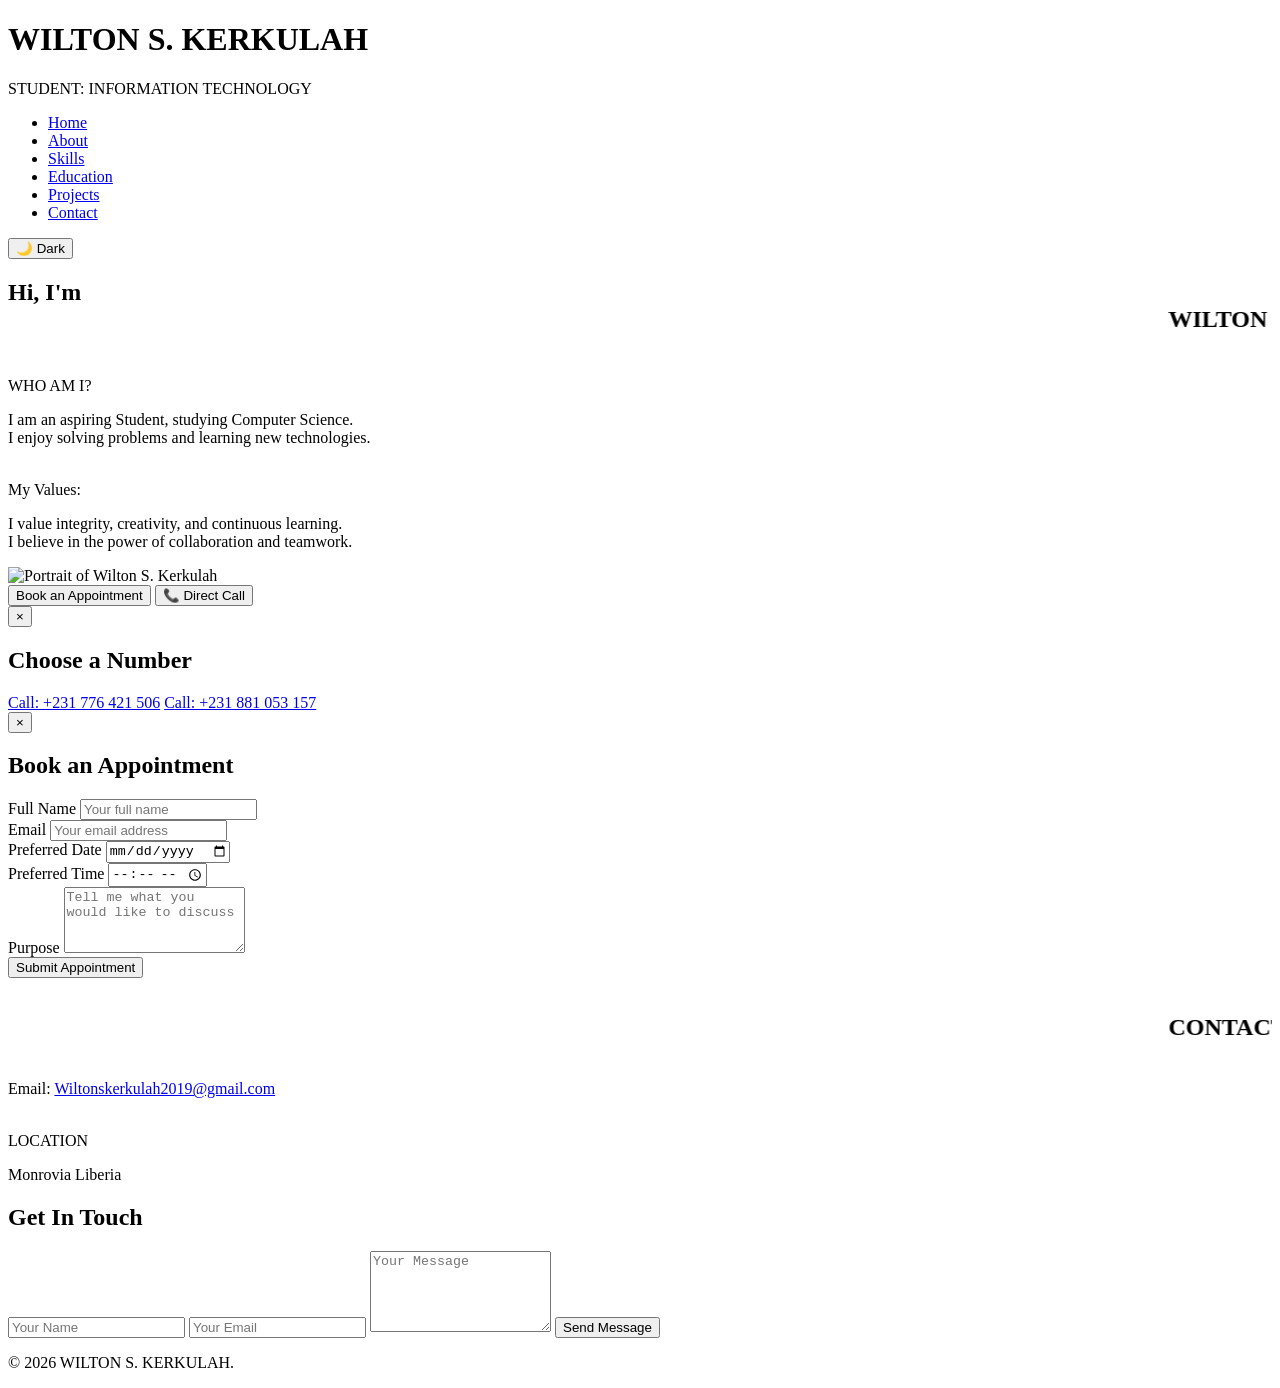
==== index.html @ 55c4f8da "Add files via upload" ====
<!DOCTYPE html>
<html lang="en" data-theme="light">
<head>
    <meta charset="UTF-8">
    <meta name="viewport" content="width=device-width, initial-scale=1.0">
    <title>My Profolio</title>
    <link rel="stylesheet" href="css/two.css">
</head>
<body>

    <!-- Navigation Bar -->
    <header class="navbar">
        <div id="HOME" class="site-identity">
            <h1>WILTON S. KERKULAH</h1>
            <p>STUDENT: INFORMATION TECHNOLOGY</p>
        </div>
        <nav aria-label="Main navigation">
            <ul class="nav-links">
                <li><a href="index.html">Home</a></li>
                <li><a href="about.html">About</a></li>
                <li><a href="skills.html">Skills</a></li>
                <li><a href="education.html">Education</a></li>
                <li><a href="projects.html">Projects</a></li>
                <li><a href="contact.html">Contact</a></li>
            </ul>
        </nav>
        <button id="theme-toggle" class="btn-toggle">🌙 Mode</button>
    </header>

    <!-- Hero / About Section -->
    <section id="about" class="hero-section">
        <div class="hero-content">
            <h1>Hi, I'm <span class="highlight"><MARQUEE>WILTON</MARQUEE></span></h1>
            <br> WHO AM I?<BR>
            <p> I am an aspiring Student, studying Computer Science. <br> I enjoy solving problems and learning new technologies.<br></p>
            <br> My Values:<BR>
            <p> I value integrity, creativity, and continuous learning. <br> I believe in the power of collaboration and teamwork.<br></p>
        </div>
        <img src="images/wil.jpg" alt="Portrait of Wilton S. Kerkulah" class="hero-image">
    </section>
    <!-- Booking Section -->
    <section id="booking" class="booking-section">
        <div class="booking-actions">
            <button id="open-booking-modal" class="btn-primary booking-trigger" type="button">Book an Appointment</button>
            <button id="open-call-modal" class="btn-primary booking-trigger" type="button">📞 Direct Call</button>
        </div>

        <div id="call-modal" class="call-modal" aria-hidden="true">
            <div class="call-modal-content" role="dialog" aria-modal="true" aria-labelledby="call-title">
                <button type="button" class="close-call-modal" aria-label="Close direct call options">×</button>
                <h2 id="call-title">Choose a Number</h2>
                <a href="tel:+231776421506" class="call-link">Call: +231 776 421 506</a>
                <a href="tel:+231881053157" class="call-link">Call: +231 881 053 157</a>
            </div>
        </div>

        <div id="booking-modal" class="booking-modal" aria-hidden="true">
            <div class="booking-modal-content" role="dialog" aria-modal="true" aria-labelledby="booking-title">
                <button type="button" class="close-modal" aria-label="Close booking form">×</button>
                <h2 id="booking-title">Book an Appointment</h2>
                <form id="booking-form" class="booking-form">
                    <div class="form-row">
                        <label for="booking-name">Full Name</label>
                        <input type="text" id="booking-name" name="booking-name" placeholder="Your full name" required>
                    </div>
                    <div class="form-row">
                        <label for="booking-email">Email</label>
                        <input type="email" id="booking-email" name="booking-email" placeholder="Your email address" required>
                    </div>
                    <div class="form-row">
                        <label for="booking-date">Preferred Date</label>
                        <input type="date" id="booking-date" name="booking-date" required>
                    </div>
                    <div class="form-row">
                        <label for="booking-time">Preferred Time</label>
                        <input type="time" id="booking-time" name="booking-time" required>
                    </div>
                    <div class="form-row">
                        <label for="booking-purpose">Purpose</label>
                        <textarea id="booking-purpose" name="booking-purpose" rows="4" placeholder="Tell me what you would like to discuss" required></textarea>
                    </div>
                    <button type="submit" class="btn-primary">Submit Appointment</button>
                    <p id="booking-feedback" class="feedback-msg"></p>
                </form>
            </div>
        </div>
    </section>

    <!-- Contact Section -->
    <section id="contact" class="contact-section">
        <marquee><h1>CONTACT ME @: </h1></marquee>
        <p>Email: <a href="mailto:Wiltonskerkulah2019@gmail.com" class="email-link">Wiltonskerkulah2019@gmail.com</a></p>
        <BR>LOCATION<P>Monrovia Liberia</P>
        <h2>Get In Touch</h2>
        <form id="contact-form">
            <input type="text" id="name" placeholder="Your Name" required>
            <input type="email" id="email" placeholder="Your Email" required>
            <textarea id="message" rows="5" placeholder="Your Message" required></textarea>
            <button type="submit" class="btn-primary">Send Message</button>
            <p id="form-feedback" class="feedback-msg"></p>
        </form>
    </section>

    <!-- Footer -->
    <footer>
        <p>&copy; 2026 WILTON S. KERKULAH.</p>
    </footer>

    <script src="two.js"></script>
</body>
</html>
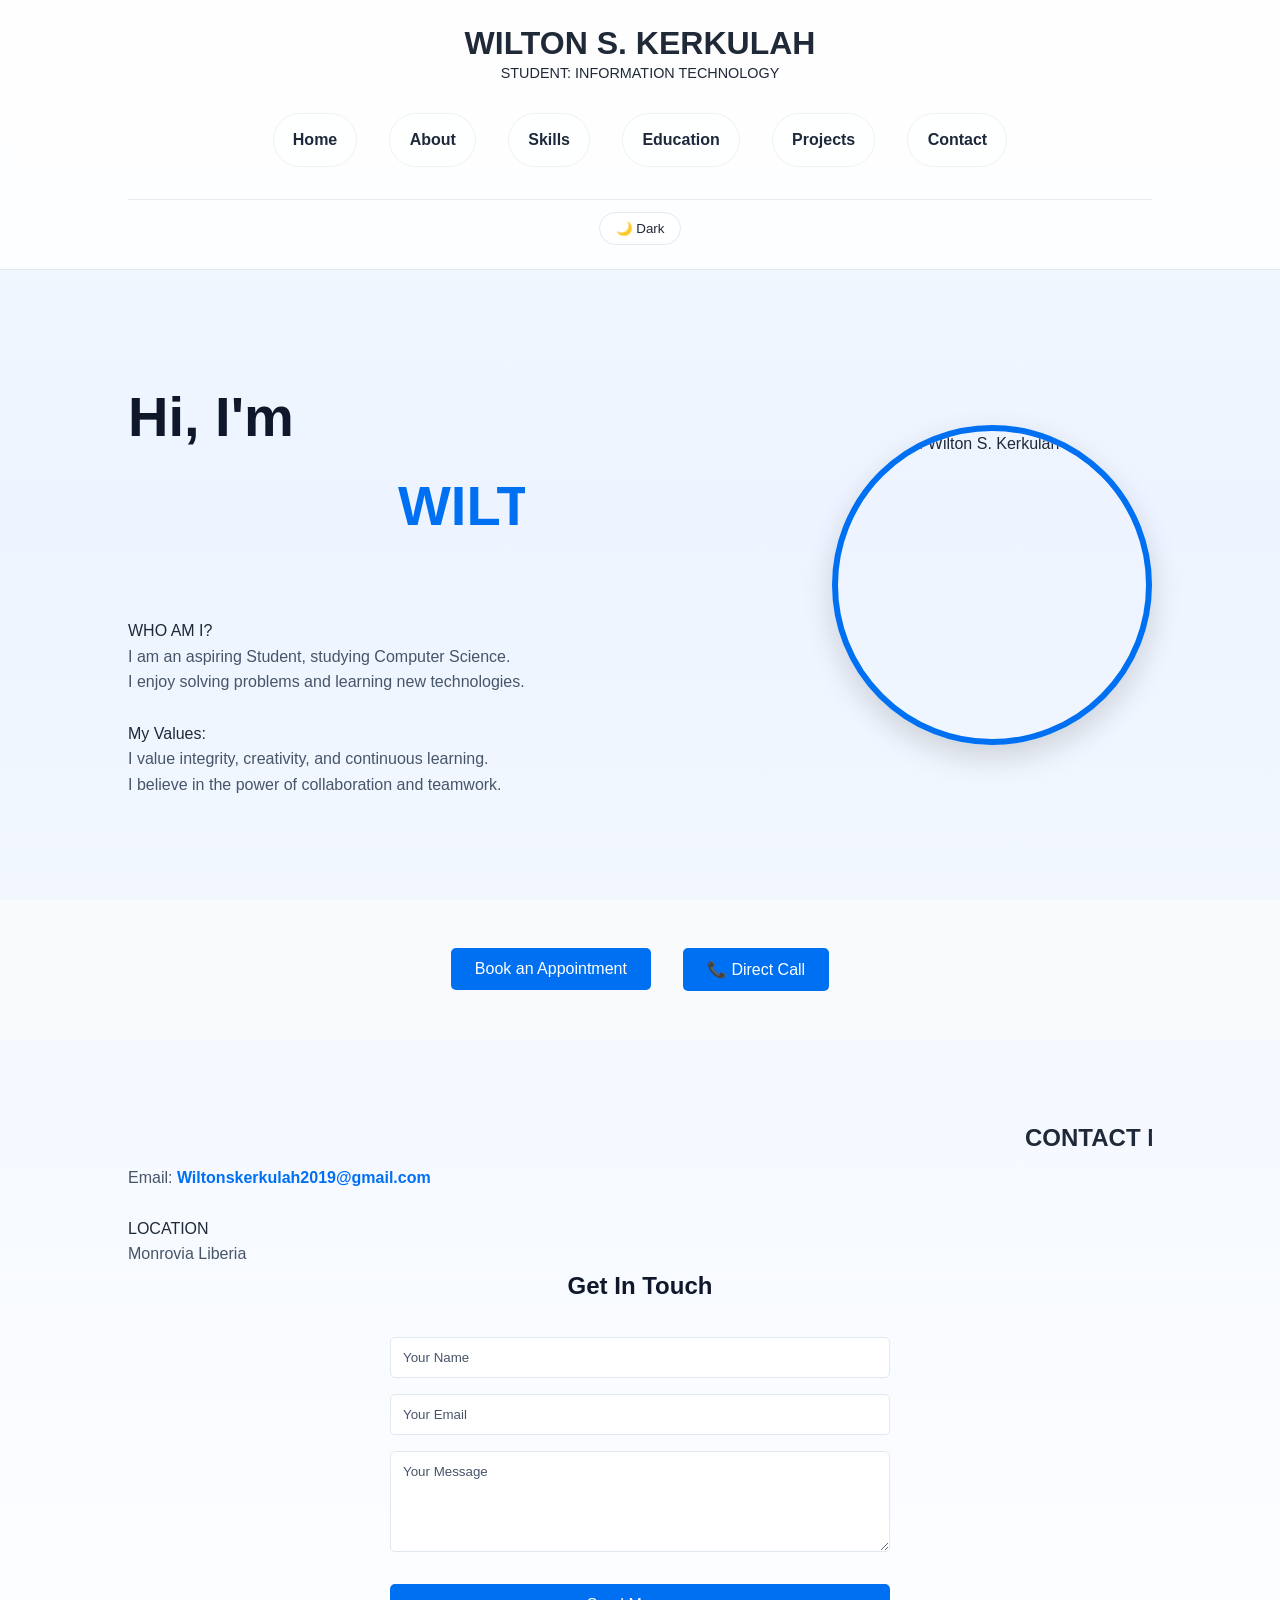
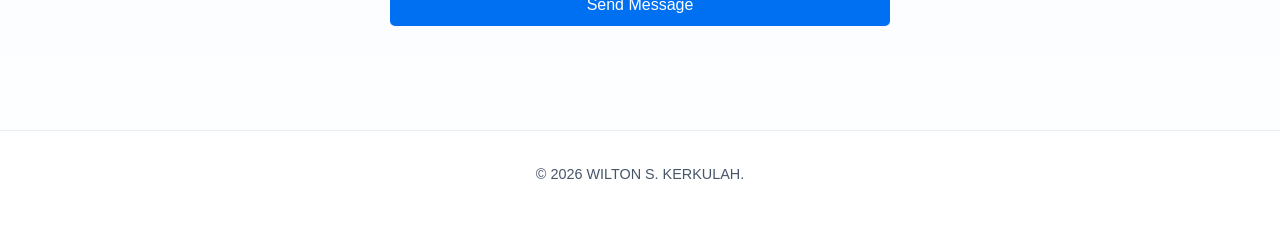
==== commit a1acf3e2: "Update index.html" ====
--- a/index.html
+++ b/index.html
@@ -5,7 +5,7 @@
     <meta charset="UTF-8">
     <meta name="viewport" content="width=device-width, initial-scale=1.0">
     <title>My Profolio</title>
-    <link rel="stylesheet" href="css/two.css">
+    <link rel="stylesheet" href="two.css">
 </head>
 <body>
 
@@ -112,4 +112,4 @@
 </html>
 
 
-    +    
--- a/two.css
+++ b/two.css
@@ -0,0 +1,813 @@
+
+:root[data-theme="light"] {
+    --bg-color: #ffffff;
+    --text-color: #1f2937;
+    --heading-color: #0f172a;
+    --muted-text: #475569;
+    --section-bg: #f8fafc;
+    --primary-color: #0070f3;
+    --card-bg: #ffffff;
+    --border-color: #e2e8f0;
+    --surface-soft: rgba(255, 255, 255, 0.85);
+    --shadow-color: rgba(15, 23, 42, 0.08);
+    --hero-gradient: linear-gradient(180deg, #f5f9ff 0%, #edf4ff 28%, #ffffff 100%);
+}
+
+:root[data-theme="dark"] {
+    --bg-color: #121a24;
+    --text-color: #e5eefb;
+    --heading-color: #f8fafc;
+    --muted-text: #cbd5e1;
+    --section-bg: #1a2533;
+    --primary-color: #67a8ff;
+    --card-bg: #1f2b38;
+    --border-color: #2d3b4d;
+    --surface-soft: rgba(15, 23, 42, 0.8);
+    --shadow-color: rgba(0, 0, 0, 0.28);
+    --hero-gradient: linear-gradient(180deg, #0d1723 0%, #111b2a 28%, #121a24 100%);
+}
+
+* {
+    margin: 0;
+    padding: 0;
+    box-sizing: border-box;
+    font-family: 'Segoe UI', Tahoma, Geneva, Verdana, sans-serif;
+    scroll-behavior: smooth;
+}
+
+body {
+    background: var(--hero-gradient);
+    color: var(--text-color);
+    transition: background-color 0.3s ease, color 0.3s ease;
+    line-height: 1.6;
+}
+
+.navbar {
+    display: flex;
+    justify-content: center;
+    align-items: center;
+    flex-wrap: wrap;
+    gap: 0.75rem 2rem;
+    padding: 1.5rem 10%;
+    position: sticky;
+    top: 0;
+    background: var(--surface-soft);
+    backdrop-filter: blur(10px);
+    border-bottom: 1px solid var(--border-color);
+    z-index: 100;
+}
+
+.site-identity {
+    flex: 1 0 100%;
+    text-align: center;
+}
+
+.site-identity h1 {
+    font-size: clamp(1.4rem, 3vw, 2rem);
+    line-height: 1.2;
+}
+
+.site-identity p {
+    font-size: 0.9rem;
+}
+
+.navbar nav {
+    width: 100%;
+}
+
+.nav-links {
+    display: flex;
+    flex-wrap: wrap;
+    justify-content: center;
+    list-style: none;
+    gap: 0.75rem 2rem;
+}
+
+.nav-links a {
+    text-decoration: none;
+    color: var(--text-color);
+    font-weight: 600;
+    position: relative;
+    transition: color 0.2s ease;
+}
+
+.nav-links a::after {
+    content: "";
+    position: absolute;
+    left: 0;
+    bottom: -0.35rem;
+    width: 100%;
+    height: 2px;
+    background: var(--primary-color);
+    transform: scaleX(0);
+    transform-origin: center;
+    transition: transform 0.2s ease;
+}
+
+.nav-links a:hover::after,
+.nav-links a:hover,
+.highlight {
+    color: var(--primary-color);
+}
+
+.nav-links a:hover::after {
+    transform: scaleX(1);
+}
+
+.btn-primary {
+    display: inline-block;
+    background-color: var(--primary-color);
+    color: white;
+    padding: 0.75rem 1.5rem;
+    border-radius: 5px;
+    text-decoration: none;
+    border: none;
+    cursor: pointer;
+    font-size: 1rem;
+    margin-top: 1rem;
+}
+
+.btn-toggle {
+    background: var(--card-bg);
+    border: 1px solid var(--border-color);
+    color: var(--text-color);
+    padding: 0.5rem 1rem;
+    cursor: pointer;
+    border-radius: 20px;
+    transition: background-color 0.2s ease, border-color 0.2s ease, color 0.2s ease;
+}
+
+
+section {
+    padding: 5rem 10%;
+}
+
+.hero-section {
+    min-height: 70vh;
+    display: flex;
+    align-items: center;
+    justify-content: space-between;
+    gap: 3rem;
+}
+
+.hero-image {
+    width: min(32vw, 320px);
+    aspect-ratio: 1;
+    object-fit: cover;
+    border-radius: 50%;
+    border: 6px solid var(--primary-color);
+    box-shadow: 0 12px 30px rgba(0, 0, 0, 0.15);
+}
+
+.hero-content h1 {
+    font-size: 3.5rem;
+    margin-bottom: 1rem;
+    color: var(--heading-color);
+}
+
+.hero-content p,
+.education-description,
+.project-card p,
+.contact-section p,
+.contact-section label {
+    color: var(--muted-text);
+}
+
+.skill-section {
+    background-color: var(--section-bg);
+}
+
+.skill-section h2 {
+    margin-bottom: 2rem;
+    text-align: center;
+    color: var(--heading-color);
+}
+
+.skill-grid {
+    display: grid;
+    grid-template-columns: repeat(auto-fit, minmax(220px, 1fr));
+    gap: 1rem;
+}
+
+.skill-card {
+    background-color: var(--card-bg);
+    border: 1px solid var(--border-color);
+    border-radius: 8px;
+    padding: 1.25rem;
+    text-align: left;
+    box-shadow: 0 8px 18px var(--shadow-color);
+}
+
+.skill-heading {
+    display: flex;
+    justify-content: space-between;
+    align-items: center;
+    gap: 1rem;
+    margin-bottom: 1rem;
+}
+
+.skill-heading span {
+    color: var(--primary-color);
+    font-size: 0.8rem;
+    font-weight: 600;
+    white-space: nowrap;
+}
+
+.skill-bar {
+    height: 8px;
+    overflow: hidden;
+    background-color: var(--border-color);
+    border-radius: 4px;
+}
+
+.skill-bar span {
+    display: block;
+    height: 100%;
+    background-color: var(--primary-color);
+    border-radius: inherit;
+}
+
+.education-section {
+    background-color: var(--bg-color);
+}
+
+.section-heading {
+    max-width: 650px;
+    margin-bottom: 2rem;
+}
+
+.section-heading h2 {
+    font-size: 2rem;
+    color: var(--heading-color);
+}
+
+.section-label {
+    color: var(--primary-color);
+    font-size: 0.8rem;
+    font-weight: 700;
+    letter-spacing: 0.08em;
+    text-transform: uppercase;
+    margin-bottom: 0.5rem;
+}
+
+.education-timeline {
+    border-left: 2px solid var(--primary-color);
+    padding-left: 2rem;
+}
+
+.education-card {
+    position: relative;
+    max-width: 760px;
+    background-color: var(--card-bg);
+    border: 1px solid var(--border-color);
+    border-radius: 8px;
+    padding: 2rem;
+    box-shadow: 0 8px 18px var(--shadow-color);
+}
+
+.education-marker {
+    position: absolute;
+    width: 14px;
+    height: 14px;
+    top: 2rem;
+    left: -2.55rem;
+    background-color: var(--primary-color);
+    border: 3px solid var(--bg-color);
+    border-radius: 50%;
+}
+
+.education-status {
+    color: var(--primary-color);
+    font-size: 0.85rem;
+    font-weight: 700;
+    margin-bottom: 0.5rem;
+}
+
+.education-content h3 {
+    font-size: 1.5rem;
+    margin-bottom: 0.75rem;
+    color: var(--heading-color);
+}
+
+.education-description {
+    max-width: 620px;
+    color: var(--muted-text);
+}
+
+.education-topics {
+    display: flex;
+    flex-wrap: wrap;
+    gap: 0.6rem;
+    margin-top: 1.25rem;
+}
+
+.education-topics span {
+    background-color: var(--border-color);
+    border-radius: 4px;
+    font-size: 0.8rem;
+    padding: 0.35rem 0.65rem;
+}
+
+.projects-section h2, .contact-section h2 {
+    margin-bottom: 2rem;
+    text-align: center;
+    color: var(--heading-color);
+}
+
+.call-card {
+    width: min(100%, 320px);
+    margin: 0;
+    padding: 1.25rem 1.5rem;
+    border: 1px solid var(--border-color);
+    border-radius: 16px;
+    background: linear-gradient(135deg, var(--card-bg), rgba(96, 165, 250, 0.08));
+    box-shadow: 0 12px 24px var(--shadow-color);
+    text-align: center;
+}
+
+.call-card h3 {
+    margin-bottom: 0.8rem;
+    font-size: 1.2rem;
+    color: var(--heading-color);
+}
+
+.call-modal {
+    position: fixed;
+    inset: 0;
+    display: none;
+    align-items: center;
+    justify-content: center;
+    padding: 1rem;
+    background: rgba(15, 23, 42, 0.35);
+    backdrop-filter: blur(2px);
+    z-index: 1200;
+}
+
+.call-modal.open {
+    display: flex;
+}
+
+.call-modal-content {
+    position: relative;
+    width: min(90vw, 360px);
+    padding: 2rem 1.5rem 1.5rem;
+    border: 1px solid var(--border-color);
+    border-radius: 16px;
+    background: var(--card-bg);
+    box-shadow: 0 24px 50px var(--shadow-color);
+    text-align: center;
+}
+
+.call-modal-content h2 {
+    margin-bottom: 1rem;
+    color: var(--heading-color);
+}
+
+.close-call-modal {
+    position: absolute;
+    top: 0.65rem;
+    right: 0.7rem;
+    width: 2rem;
+    height: 2rem;
+    border: 0;
+    border-radius: 50%;
+    background: var(--border-color);
+    color: var(--text-color);
+    font-size: 1.4rem;
+    cursor: pointer;
+}
+
+.call-link {
+    display: block;
+    color: var(--primary-color);
+    text-decoration: none;
+    font-weight: 700;
+    margin: 0.45rem 0;
+}
+
+.call-link:hover {
+    text-decoration: underline;
+}
+
+.email-link {
+    color: var(--primary-color);
+    font-weight: 700;
+    text-decoration: none;
+}
+
+.email-link:hover {
+    text-decoration: underline;
+}
+
+/* --- Grid & Project Cards --- */
+.projects-grid {
+    display: grid;
+    grid-template-columns: repeat(auto-fit, minmax(280px, 1fr));
+    gap: 2rem;
+}
+
+.project-card {
+    background-color: var(--card-bg);
+    padding: 2rem;
+    border-radius: 8px;
+    border: 1px solid var(--border-color);
+    box-shadow: 0 8px 18px var(--shadow-color);
+}
+
+.project-card h3 {
+    margin-bottom: 0.5rem;
+}
+
+.tech-tag {
+    display: inline-block;
+    background-color: var(--border-color);
+    font-size: 0.8rem;
+    padding: 0.2rem 0.5rem;
+    border-radius: 4px;
+    margin-top: 1rem;
+    margin-right: 0.5rem;
+}
+
+#contact-form {
+    max-width: 500px;
+    margin: 0 auto;
+    display: flex;
+    flex-direction: column;
+    gap: 1rem;
+}
+
+#contact-form input, #contact-form textarea {
+    width: 100%;
+    padding: 0.75rem;
+    border: 1px solid var(--border-color);
+    border-radius: 5px;
+    background-color: var(--card-bg);
+    color: var(--text-color);
+}
+
+#contact-form input::placeholder,
+#contact-form textarea::placeholder {
+    color: var(--muted-text);
+}
+
+.feedback-msg {
+    text-align: center;
+    font-weight: bold;
+    margin-top: 0.5rem;
+}
+
+.booking-section {
+    background-color: var(--section-bg);
+    text-align: center;
+    padding-top: 3rem;
+    padding-bottom: 3rem;
+}
+
+.booking-actions {
+    display: flex;
+    align-items: center;
+    justify-content: center;
+    gap: 2rem;
+}
+
+.booking-trigger {
+    display: inline-block;
+    margin: 0;
+}
+
+.booking-modal {
+    position: fixed;
+    inset: 0;
+    display: none;
+    align-items: center;
+    justify-content: center;
+    background: rgba(15, 23, 42, 0.3);
+    padding: 1rem;
+    z-index: 1200;
+    backdrop-filter: blur(1.5px);
+    pointer-events: auto;
+}
+
+.booking-modal.open {
+    display: flex;
+}
+
+.booking-modal-content {
+    position: relative;
+    width: min(88vw, 500px);
+    background: linear-gradient(135deg, rgba(20, 31, 54, 0.97), rgba(30, 41, 59, 0.97));
+    border: 1px solid rgba(148, 163, 184, 0.2);
+    border-radius: 22px;
+    padding: 1.5rem 1.2rem 1.1rem;
+    box-shadow: 0 24px 50px rgba(15, 23, 42, 0.35);
+    overflow: hidden;
+    margin: auto;
+    isolation: isolate;
+}
+
+.booking-modal-content::before {
+    content: "";
+    position: absolute;
+    inset: 0 auto auto 0;
+    width: 100%;
+    height: 5px;
+    background: linear-gradient(90deg, #60a5fa, #7c3aed, #34d399);
+}
+
+.close-modal {
+    position: absolute;
+    top: 0.75rem;
+    right: 0.8rem;
+    width: 2rem;
+    height: 2rem;
+    border: none;
+    border-radius: 50%;
+    background: rgba(255, 255, 255, 0.1);
+    color: #ffffff;
+    font-size: 1.6rem;
+    cursor: pointer;
+    line-height: 1;
+    transition: transform 0.2s ease, background 0.2s ease;
+}
+
+.close-modal:hover {
+    transform: rotate(90deg);
+    background: rgba(255, 255, 255, 0.16);
+}
+
+.booking-modal-content h2 {
+    text-align: center;
+    margin-bottom: 1.2rem;
+    font-size: clamp(1.8rem, 3vw, 2.2rem);
+    letter-spacing: -0.04em;
+    color: #f8fafc;
+}
+
+.booking-form {
+    max-width: 500px;
+    max-height: calc(100vh - 9rem);
+    max-height: calc(100dvh - 9rem);
+    margin: 0 auto;
+    display: grid;
+    gap: 0.8rem;
+    text-align: left;
+    position: relative;
+    z-index: 1;
+    overflow-y: auto;
+    overscroll-behavior: contain;
+}
+
+.form-row {
+    display: flex;
+    flex-direction: column;
+    gap: 0.35rem;
+}
+
+.form-row label {
+    color: #dfe7f5;
+    font-weight: 700;
+    font-size: 0.72rem;
+    letter-spacing: 0.08em;
+    text-transform: uppercase;
+}
+
+.booking-form input,
+.booking-form textarea {
+    width: 100%;
+    padding: 0.8rem 0.9rem;
+    border: 1px solid rgba(148, 163, 184, 0.24);
+    border-radius: 12px;
+    background: rgba(255, 255, 255, 0.08);
+    color: #f8fafc;
+    font-size: 0.96rem;
+    transition: border-color 0.2s ease, box-shadow 0.2s ease, background 0.2s ease;
+}
+
+.booking-form input:focus,
+.booking-form textarea:focus {
+    outline: none;
+    border-color: rgba(96, 165, 250, 0.8);
+    box-shadow: 0 0 0 4px rgba(96, 165, 250, 0.12);
+    background: rgba(255, 255, 255, 0.1);
+}
+
+.booking-form input::placeholder,
+.booking-form textarea::placeholder {
+    color: rgba(226, 232, 240, 0.8);
+}
+
+.booking-form .btn-primary {
+    margin-top: 0.35rem;
+    border-radius: 12px;
+    font-weight: 700;
+    letter-spacing: 0.04em;
+    background: linear-gradient(135deg, #60a5fa, #8b5cf6);
+    box-shadow: 0 18px 28px rgba(96, 165, 250, 0.18);
+    border: none;
+}
+
+.page-header {
+    padding: 5rem 10% 2rem;
+    text-align: center;
+    background: radial-gradient(circle at top, rgba(50, 145, 255, 0.12), rgba(255, 255, 255, 0) 55%);
+}
+
+.page-header h1 {
+    font-size: clamp(2.4rem, 5vw, 4rem);
+    font-weight: 800;
+    letter-spacing: -0.04em;
+    margin-bottom: 0.5rem;
+    color: var(--heading-color);
+}
+
+.page-header p {
+    font-size: 1.08rem;
+    color: var(--muted-text);
+    font-weight: 500;
+}
+
+nav[aria-label="Main navigation"] {
+    display: flex;
+    justify-content: center;
+    flex-wrap: wrap;
+    gap: 0.8rem;
+    padding: 1rem 10% 2rem;
+    border-bottom: 1px solid rgba(148, 163, 184, 0.2);
+}
+
+nav[aria-label="Main navigation"] a {
+    display: inline-flex;
+    align-items: center;
+    justify-content: center;
+    text-decoration: none;
+    padding: 0.8rem 1.2rem;
+    border-radius: 999px;
+    color: #1e293b;
+    font-weight: 700;
+    transition: all 0.2s ease;
+    background: rgba(255, 255, 255, 0.5);
+    border: 1px solid rgba(148, 163, 184, 0.15);
+}
+
+nav[aria-label="Main navigation"] a:hover,
+nav[aria-label="Main navigation"] a.active {
+    background: linear-gradient(135deg, var(--primary-color), #4f86ff);
+    color: #ffffff;
+    box-shadow: 0 10px 24px rgba(37, 99, 235, 0.25);
+    transform: translateY(-1px);
+}
+
+.single-page {
+    max-width: 1100px;
+    margin: 0 auto;
+    padding: 4rem 10% 5rem;
+}
+
+.single-page section {
+    padding: 0;
+    margin-bottom: 2rem;
+}
+
+.profile-layout {
+    display: grid;
+    grid-template-columns: minmax(220px, 300px) 1fr;
+    align-items: center;
+    gap: 2.25rem;
+    background: linear-gradient(135deg, rgba(255,255,255,0.96), rgba(240,247,255,0.9));
+    border: 1px solid rgba(148, 163, 184, 0.2);
+    border-radius: 28px;
+    padding: 2rem;
+    box-shadow: 0 20px 40px rgba(15, 23, 42, 0.08);
+}
+
+.about-photo {
+    width: 100%;
+    max-width: 260px;
+    height: 260px;
+    object-fit: cover;
+    border-radius: 26px;
+    border: 4px solid #dbeafe;
+    box-shadow: 0 20px 35px rgba(37, 99, 235, 0.18);
+    justify-self: center;
+}
+
+.profile-layout h2,
+.single-page h2 {
+    font-size: clamp(1.9rem, 2vw, 2.5rem);
+    margin-bottom: 1rem;
+    color: #0f172a;
+}
+
+.profile-layout p,
+.single-page p {
+    margin-bottom: 1rem;
+    font-size: 1.04rem;
+    color: #334155;
+}
+
+.standard-list {
+    list-style: none;
+    display: grid;
+    gap: 0.9rem;
+    margin-top: 1rem;
+}
+
+.standard-list li {
+    background: linear-gradient(90deg, #ffffff 0%, #f8fbff 100%);
+    border: 1px solid rgba(148, 163, 184, 0.18);
+    border-left: 5px solid var(--primary-color);
+    border-radius: 16px;
+    padding: 1rem 1.1rem;
+    box-shadow: 0 8px 18px rgba(15, 23, 42, 0.04);
+    font-weight: 600;
+    color: #1e293b;
+}
+
+footer {
+    text-align: center;
+    padding: 2rem 1rem 2.5rem;
+    border-top: 1px solid rgba(148, 163, 184, 0.2);
+    font-size: 0.9rem;
+    color: #475569;
+    background: rgba(255,255,255,0.3);
+}
+
+@media (max-width: 700px) {
+    .booking-actions {
+        flex-direction: column;
+        gap: 1rem;
+    }
+
+    .call-card {
+        width: min(100%, 320px);
+    }
+
+    .page-header {
+        padding-top: 4rem;
+    }
+
+    .profile-layout {
+        grid-template-columns: 1fr;
+        text-align: center;
+        padding: 1.5rem;
+    }
+
+    .about-photo {
+        width: min(70vw, 240px);
+        height: min(70vw, 240px);
+    }
+}
+
+@media (max-width: 700px) {
+    .hero-section {
+        flex-direction: column-reverse;
+        justify-content: center;
+        text-align: center;
+    }
+
+    .hero-image {
+        width: min(65vw, 260px);
+    }
+
+    .education-timeline {
+        padding-left: 1.25rem;
+    }
+
+    .education-card {
+        padding: 1.25rem;
+    }
+
+    .education-marker {
+        left: -1.8rem;
+    }
+
+    .navbar {
+        flex-wrap: wrap;
+        justify-content: center;
+        gap: 1rem;
+        padding: 1rem 5%;
+    }
+
+    #HOME {
+        flex: 1 0 100%;
+        text-align: center;
+    }
+
+    .navbar nav {
+        flex: 1 0 100%;
+    }
+
+    .nav-links {
+        flex-wrap: wrap;
+        justify-content: center;
+        gap: 0.75rem 1rem;
+    }
+
+    .navbar .btn-toggle {
+        margin: 0;
+    }
+
+    .hero-content h1 {
+        font-size: 2.25rem;
+    }
+}
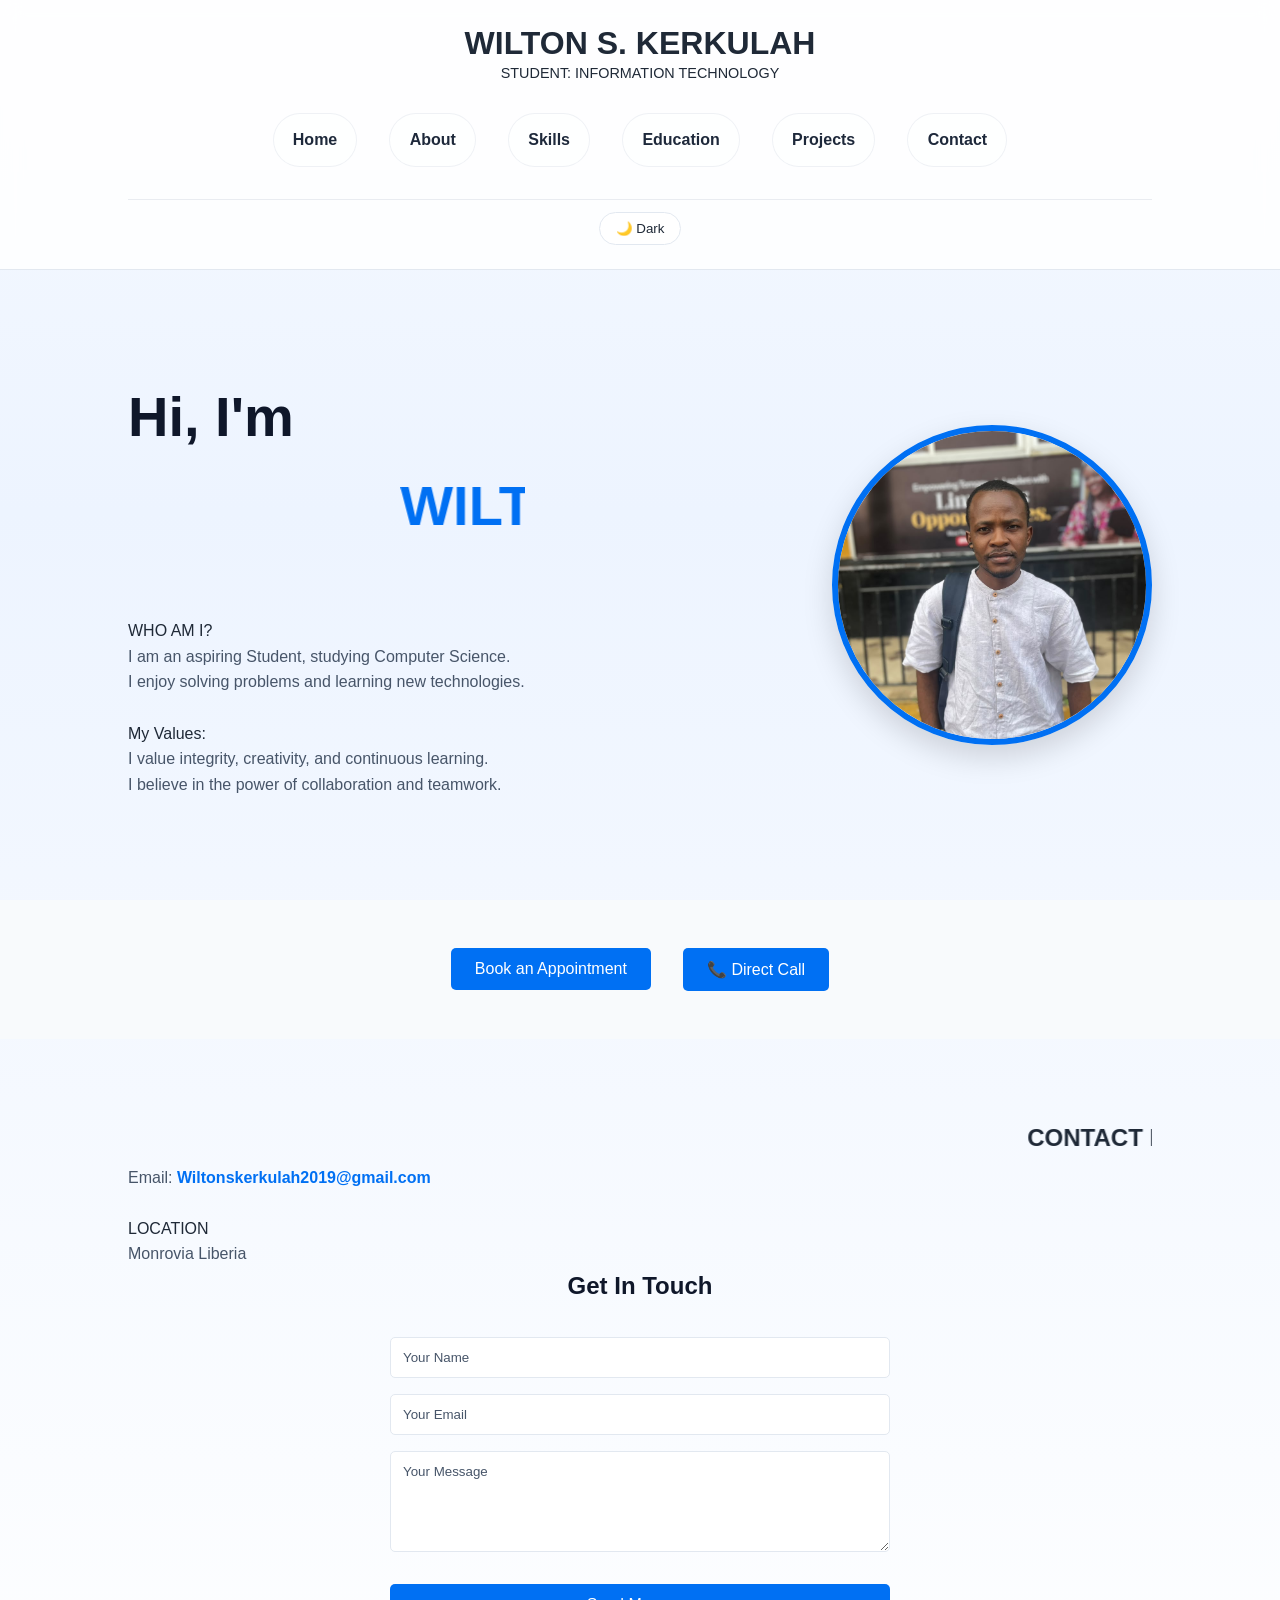
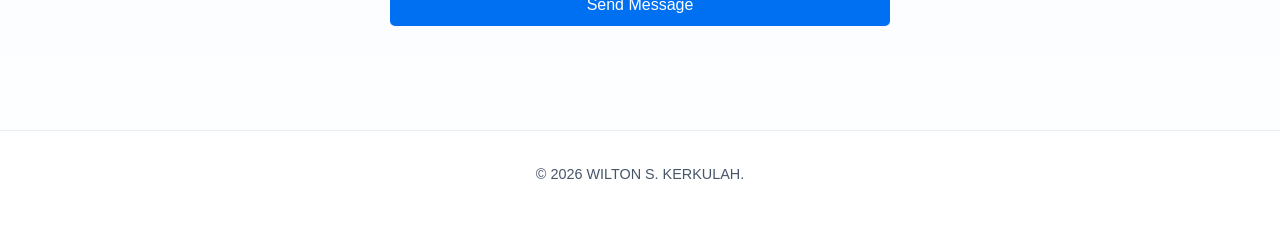
==== commit 2c621608: "Update index.html" ====
--- a/index.html
+++ b/index.html
@@ -37,7 +37,7 @@
             <br> My Values:<BR>
             <p> I value integrity, creativity, and continuous learning. <br> I believe in the power of collaboration and teamwork.<br></p>
         </div>
-        <img src="images/wil.jpg" alt="Portrait of Wilton S. Kerkulah" class="hero-image">
+        <img src="wil.jpg" alt="Portrait of Wilton S. Kerkulah" class="hero-image">
     </section>
     <!-- Booking Section -->
     <section id="booking" class="booking-section">
